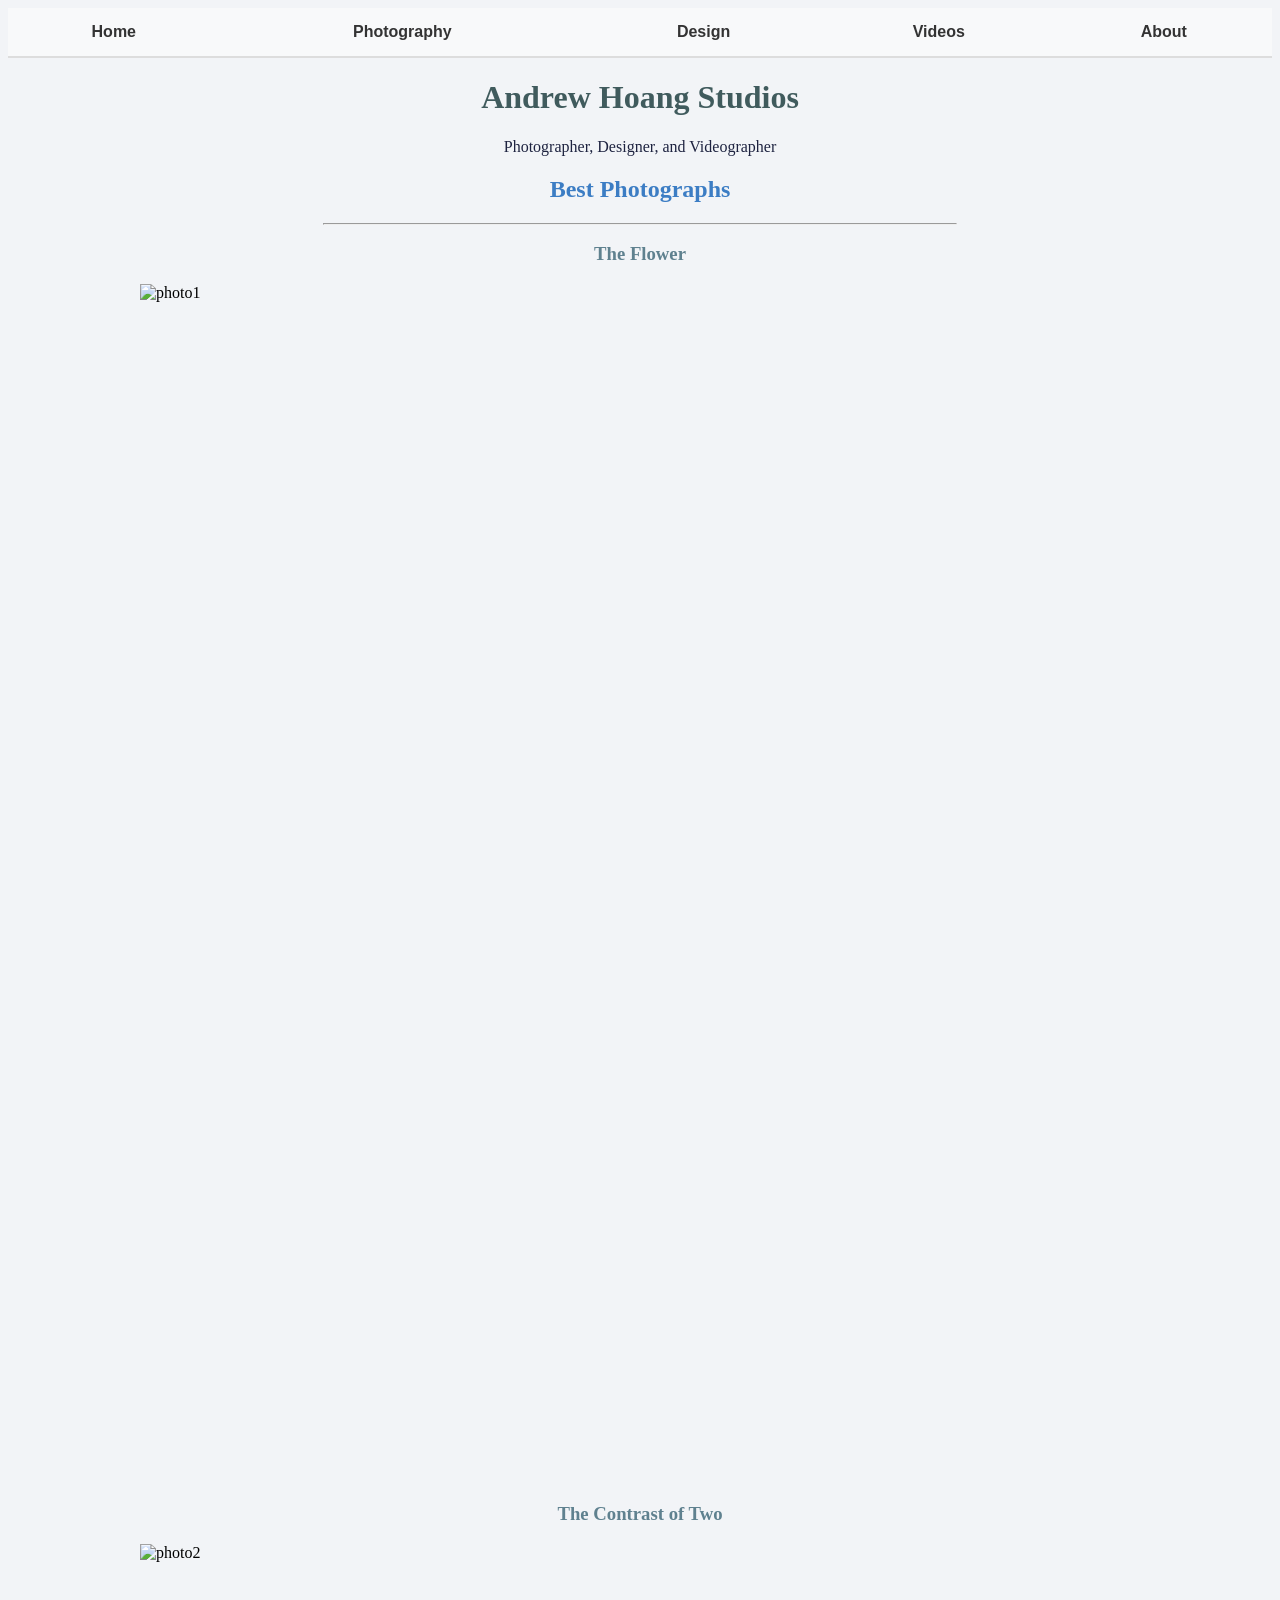
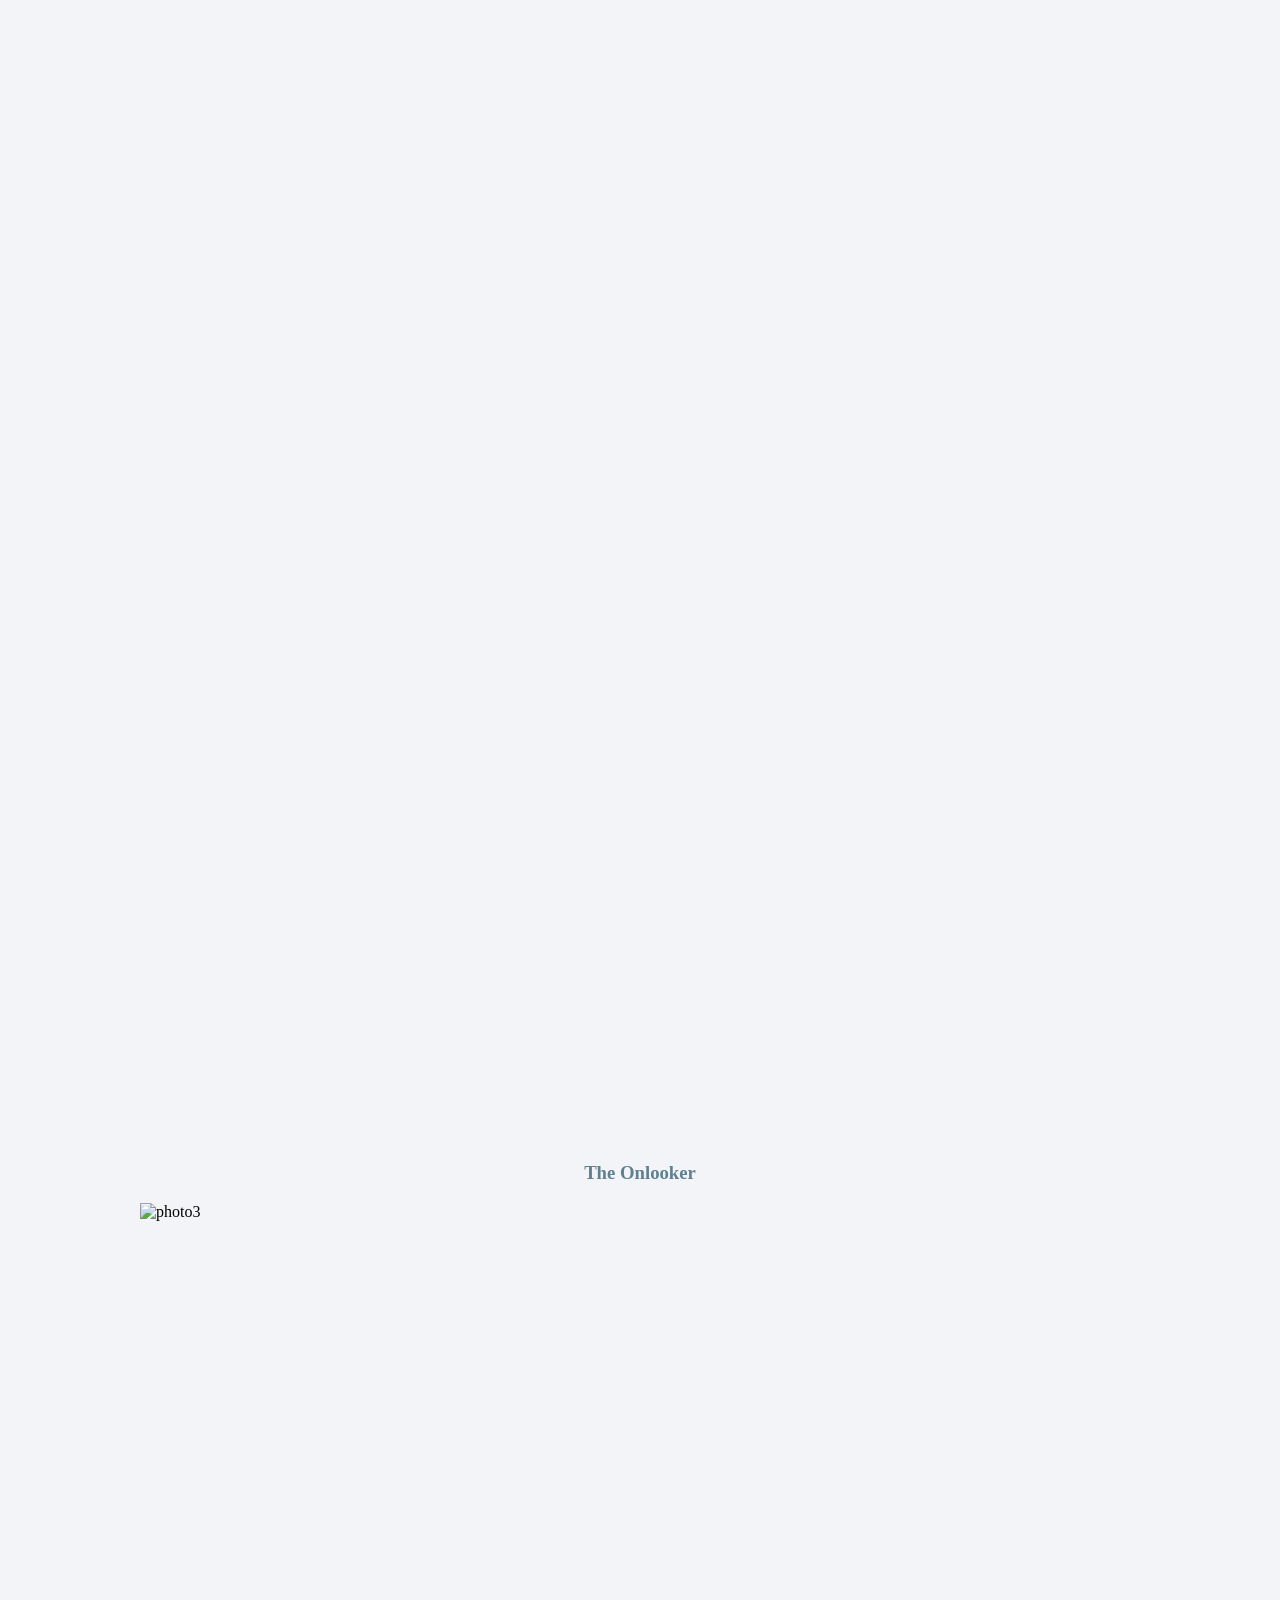
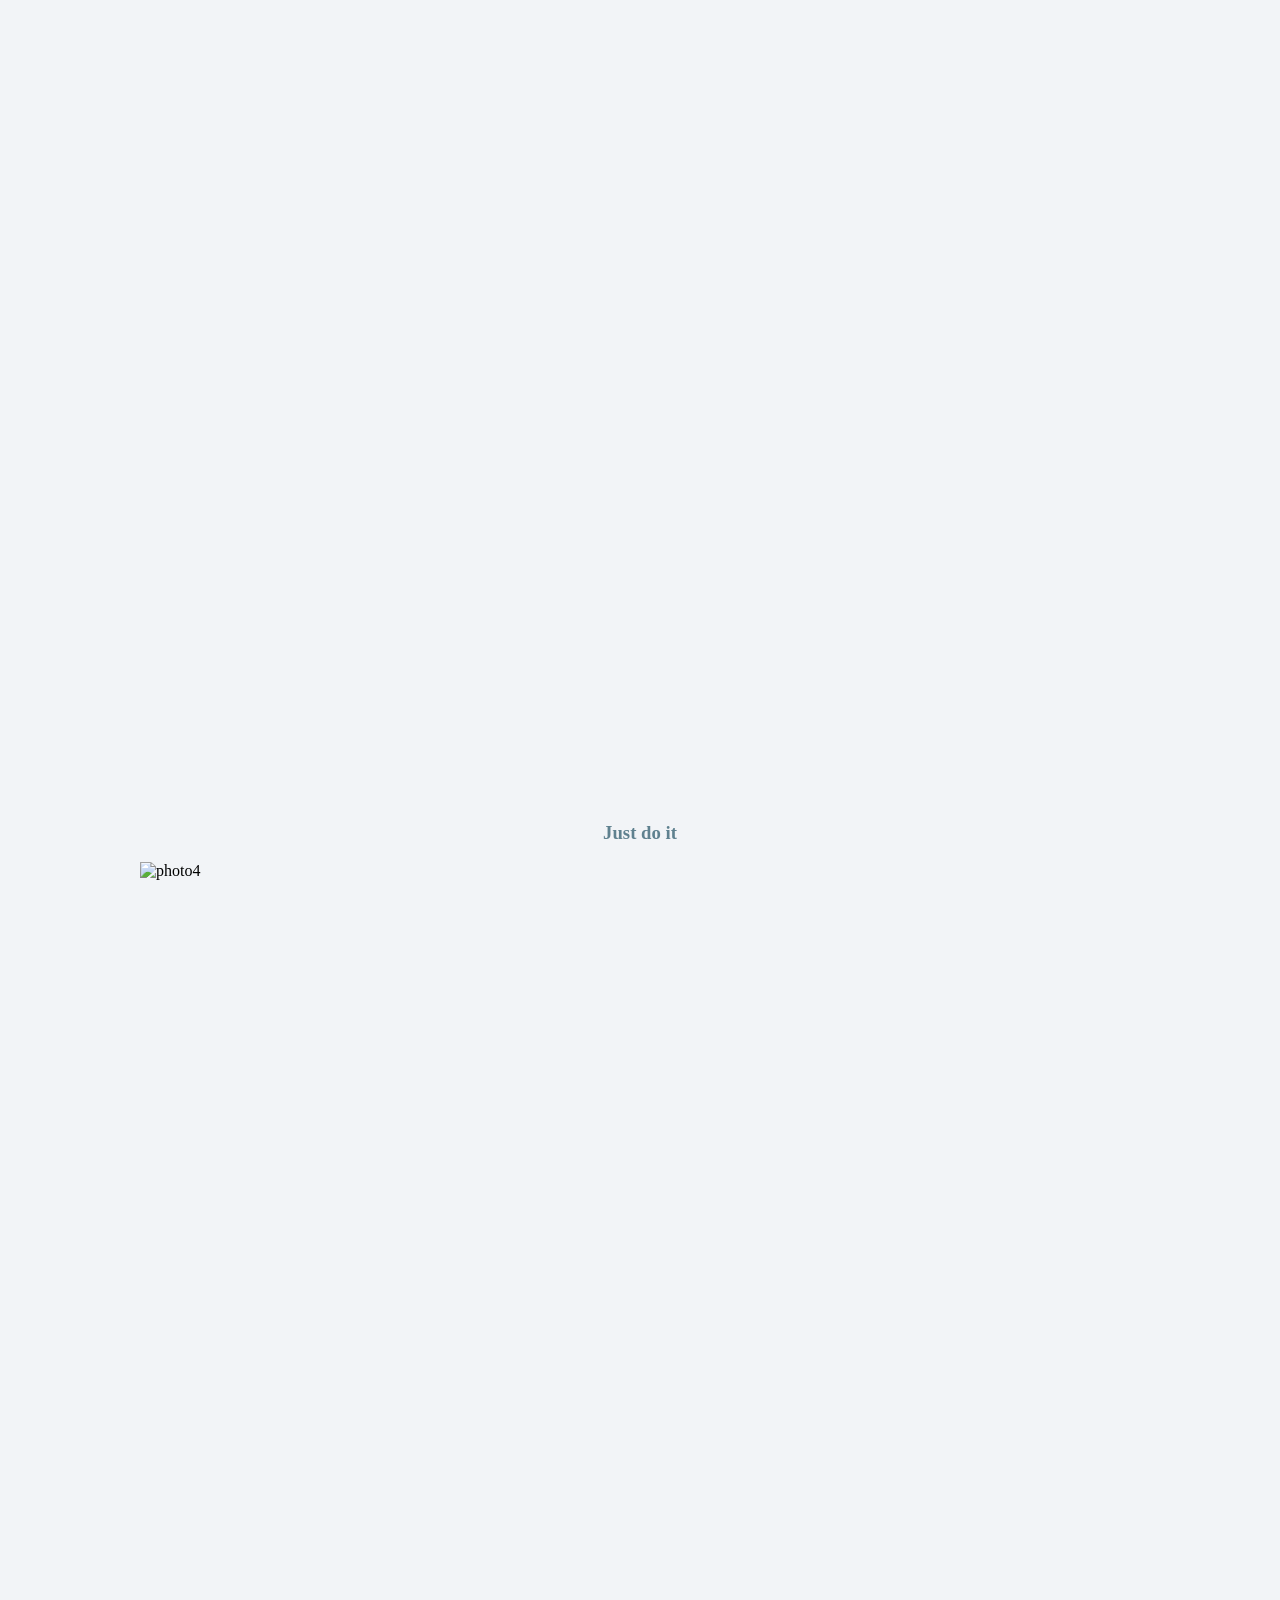
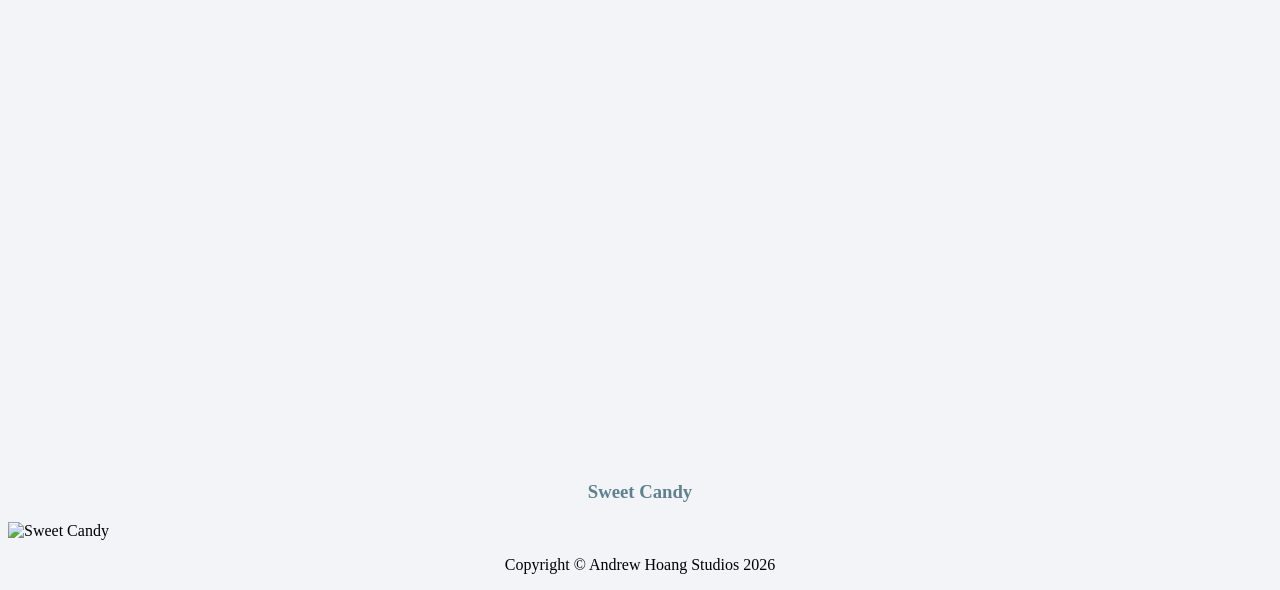
==== photo.html @ a9c6a1a1 "Add files via upload" ====
<!DOCTYPE html>
<html>
<head>
  <link rel="stylesheet" href="styles.css">
</head>
<body>

<table>
  <tr>
    <th><a href="index.html">Home</a></th>
    <th><a href="photo.html">Photography</a></th>
    <th><a href="design.html">Design</a></th>
    <th><a href="video.html">Videos</a></th>
    <th><a href="about.html">About</a></th>
  </tr>
</table>

<h1>Andrew Hoang Studios</h1>
<p>Photographer, Designer, and Videographer</p>
<h2>Best Photographs</h2>

<hr>

<h3>The Flower</h3>
<img src="photo_1.jpeg" alt="photo1" width="1000" height="1200">

<h3>The Contrast of Two</h3>
<img src="photo_2.jpeg" alt="photo2" width="1000" height="1200">

<h3>The Onlooker</h3>
<img src="photo_3.png" alt="photo3" width="1000" height="1200">

<h3>Just do it</h3>
<img src="photo_4.png" alt="photo4" width="1000" height="1200">

<h3>Sweet Candy</h3>
<img src="sweet_candy.png" alt="Sweet Candy" width="1280">

<p class="copyright">Copyright &copy; Andrew Hoang Studios 2026</p>

</body>
</html>
---- styles.css ----
body {
  background-color: #F2F4F7;
}
h1 {
  color: #405B5D;
  text-align: center;
}
h2 {
  color: #3C7DC4;
  text-align: center;
}
h3 {
  color: #5F818F;
  text-align: center;
}
p {
  color: #1E2340;
  text-align: center;
}

figcaption {
  color: #1E2340;
  text-align: center;
  padding-top: 10px;
}
img {
  display: block;
  margin-left: auto;
  margin-right: auto;
}

table {
  width: 100%;
  border-collapse: collapse;
  background-color: #f8f9fa;
  font-family: sans-serif;
}

th {
  padding: 15px;
  border-bottom: 2px solid #ddd;
  text-align: center;
}

th a {
  text-decoration: none;
  color: #333;
  font-weight: bold;
  display: block;
 }

th a:hover {
  color: #007bff;
  text-decoration: underline;
}

video {
  display: block;
  margin-left: auto;
  margin-right: auto;
}

.copyright {
  color: black;
  font-size: 16px;
  font-family: "Times New Roman", Times, serif;
}

hr {
  width: 50%;
  margin-left: auto;
  margin-right: auto;
}

iframe {
    display: block;
    margin-left: auto;
    margin-right: auto;
}
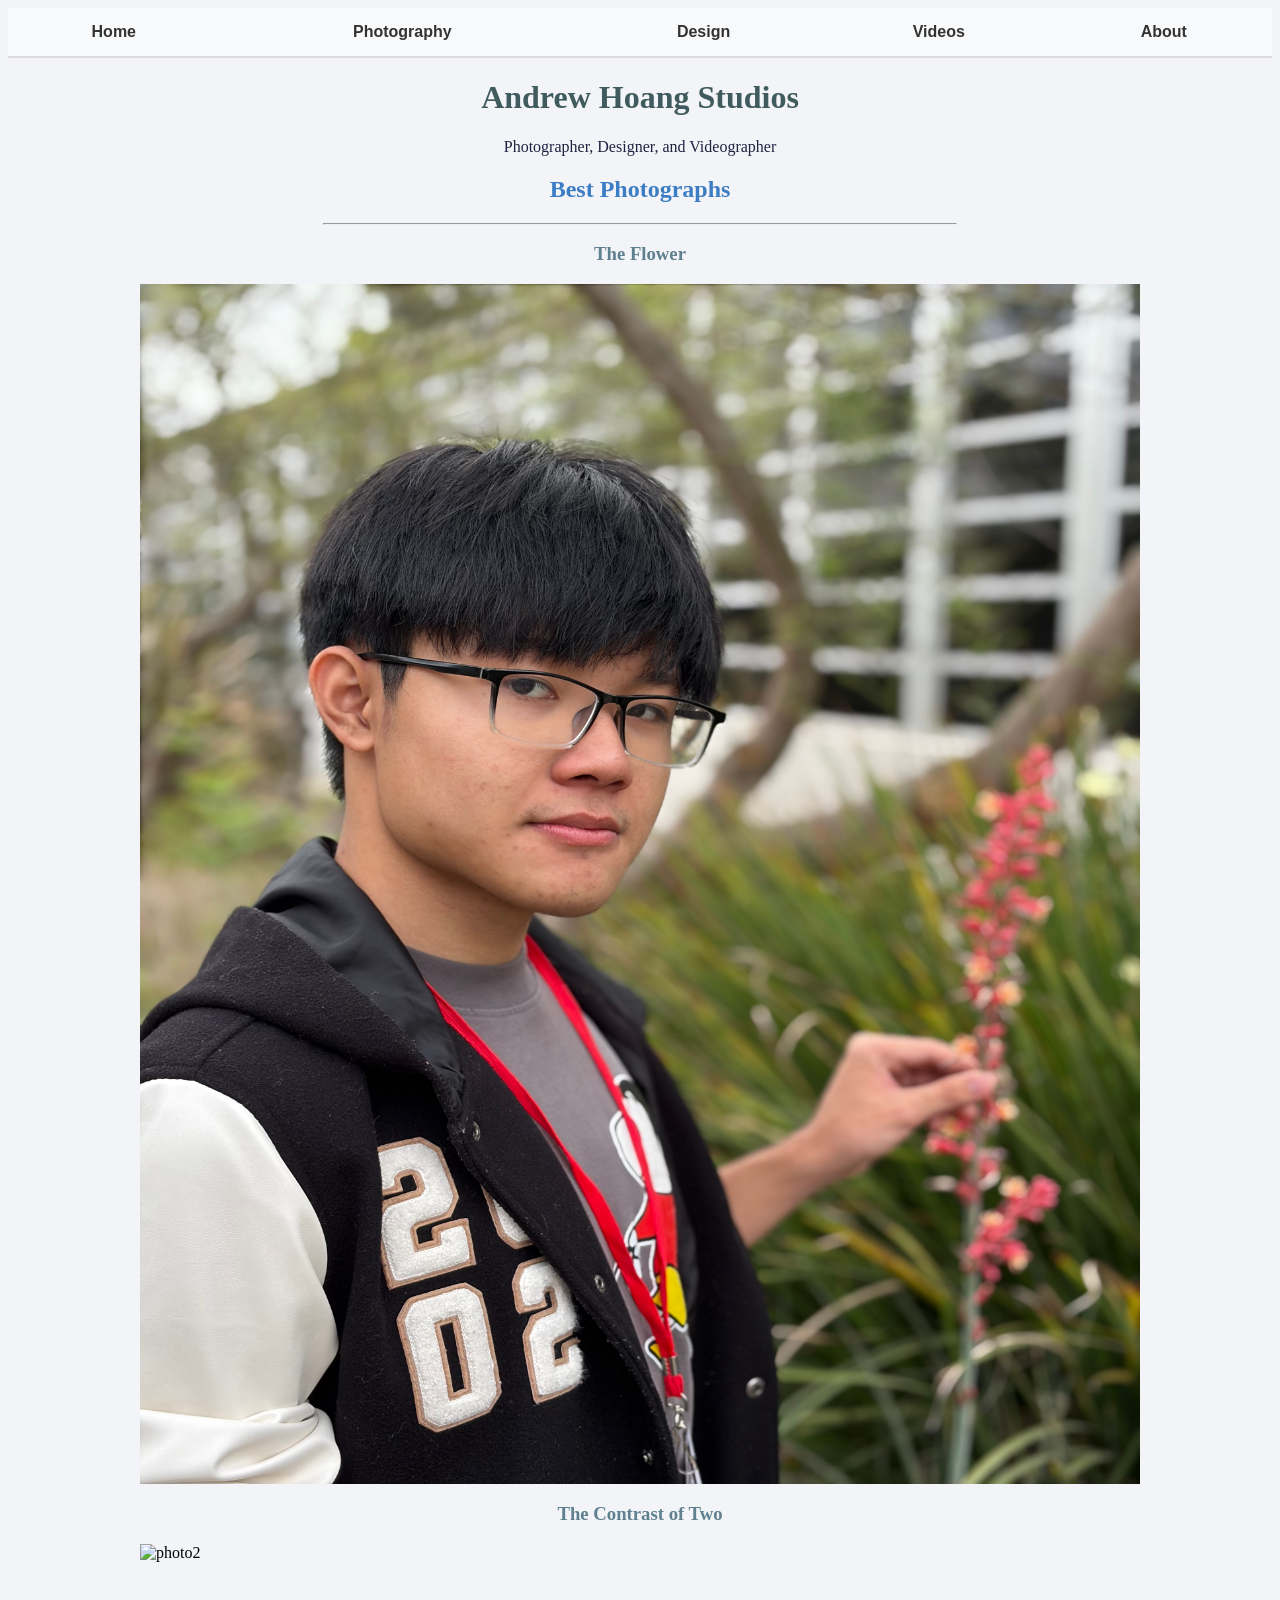
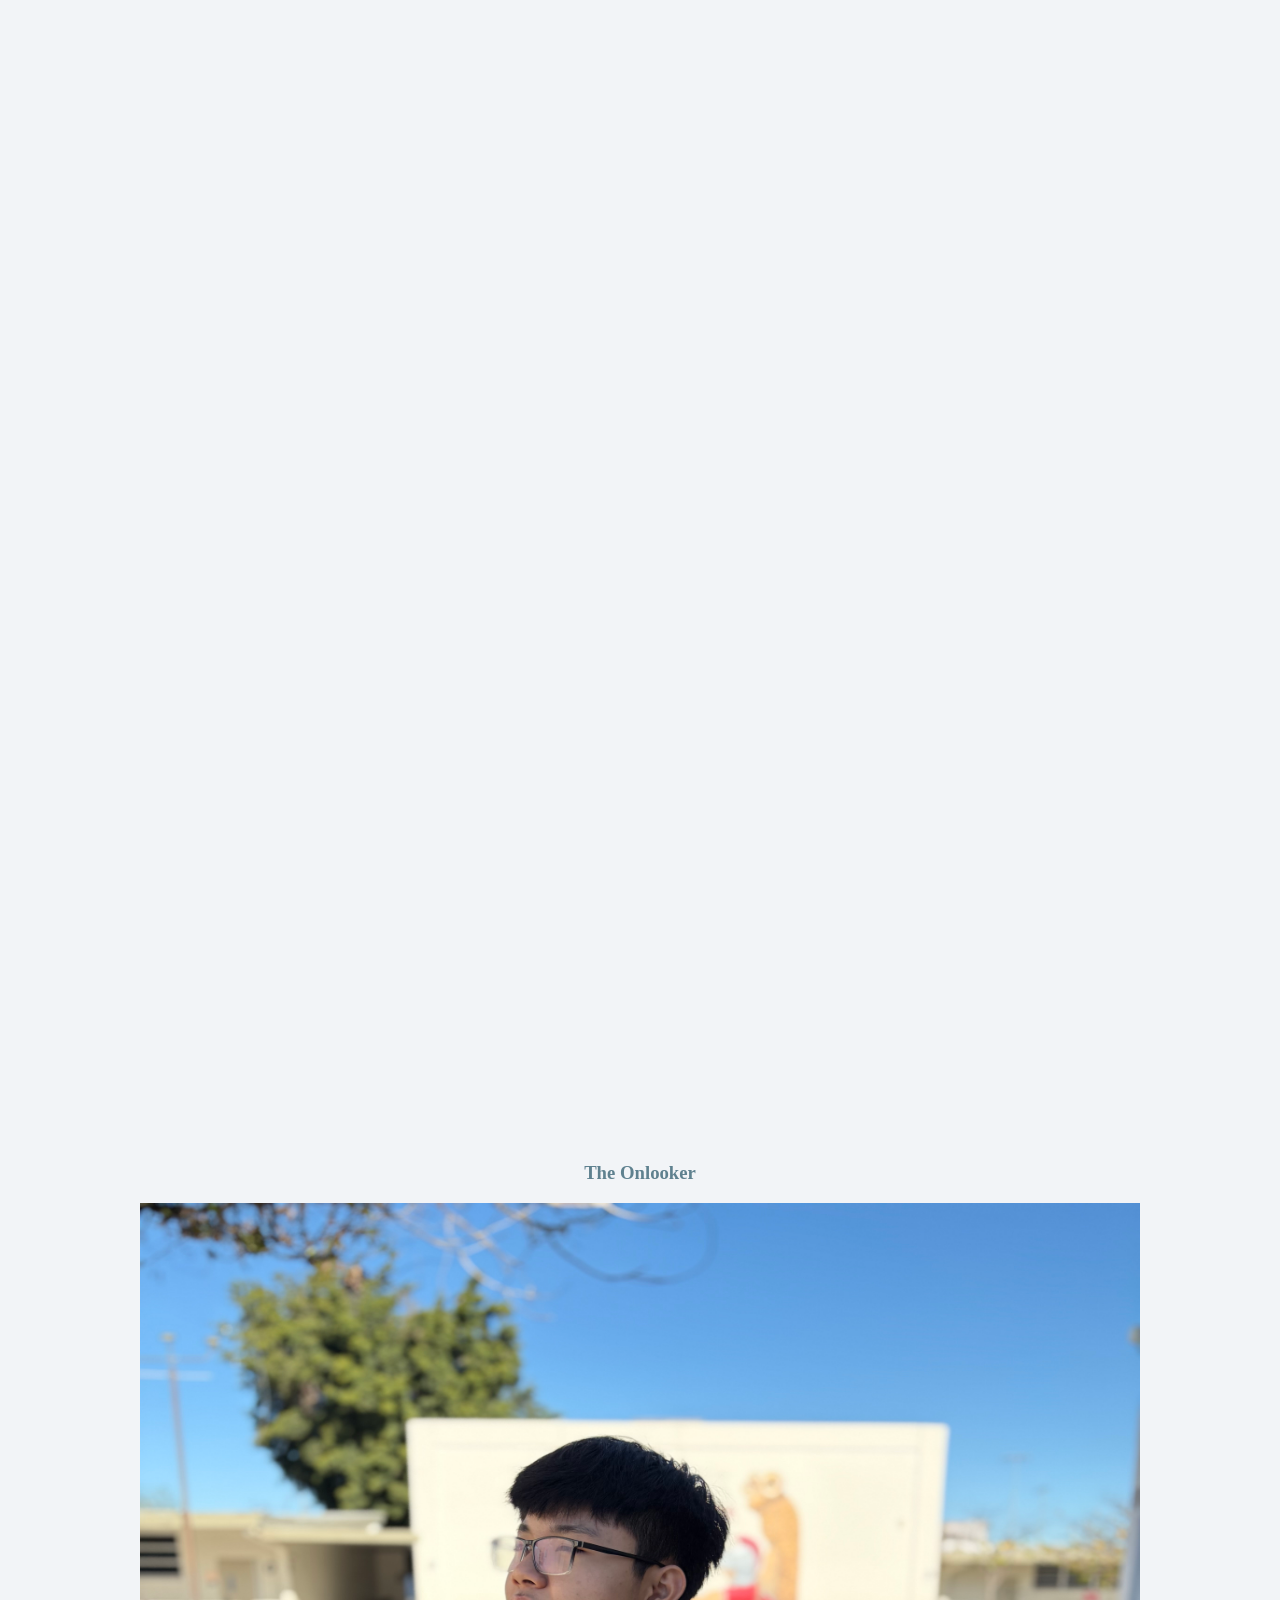
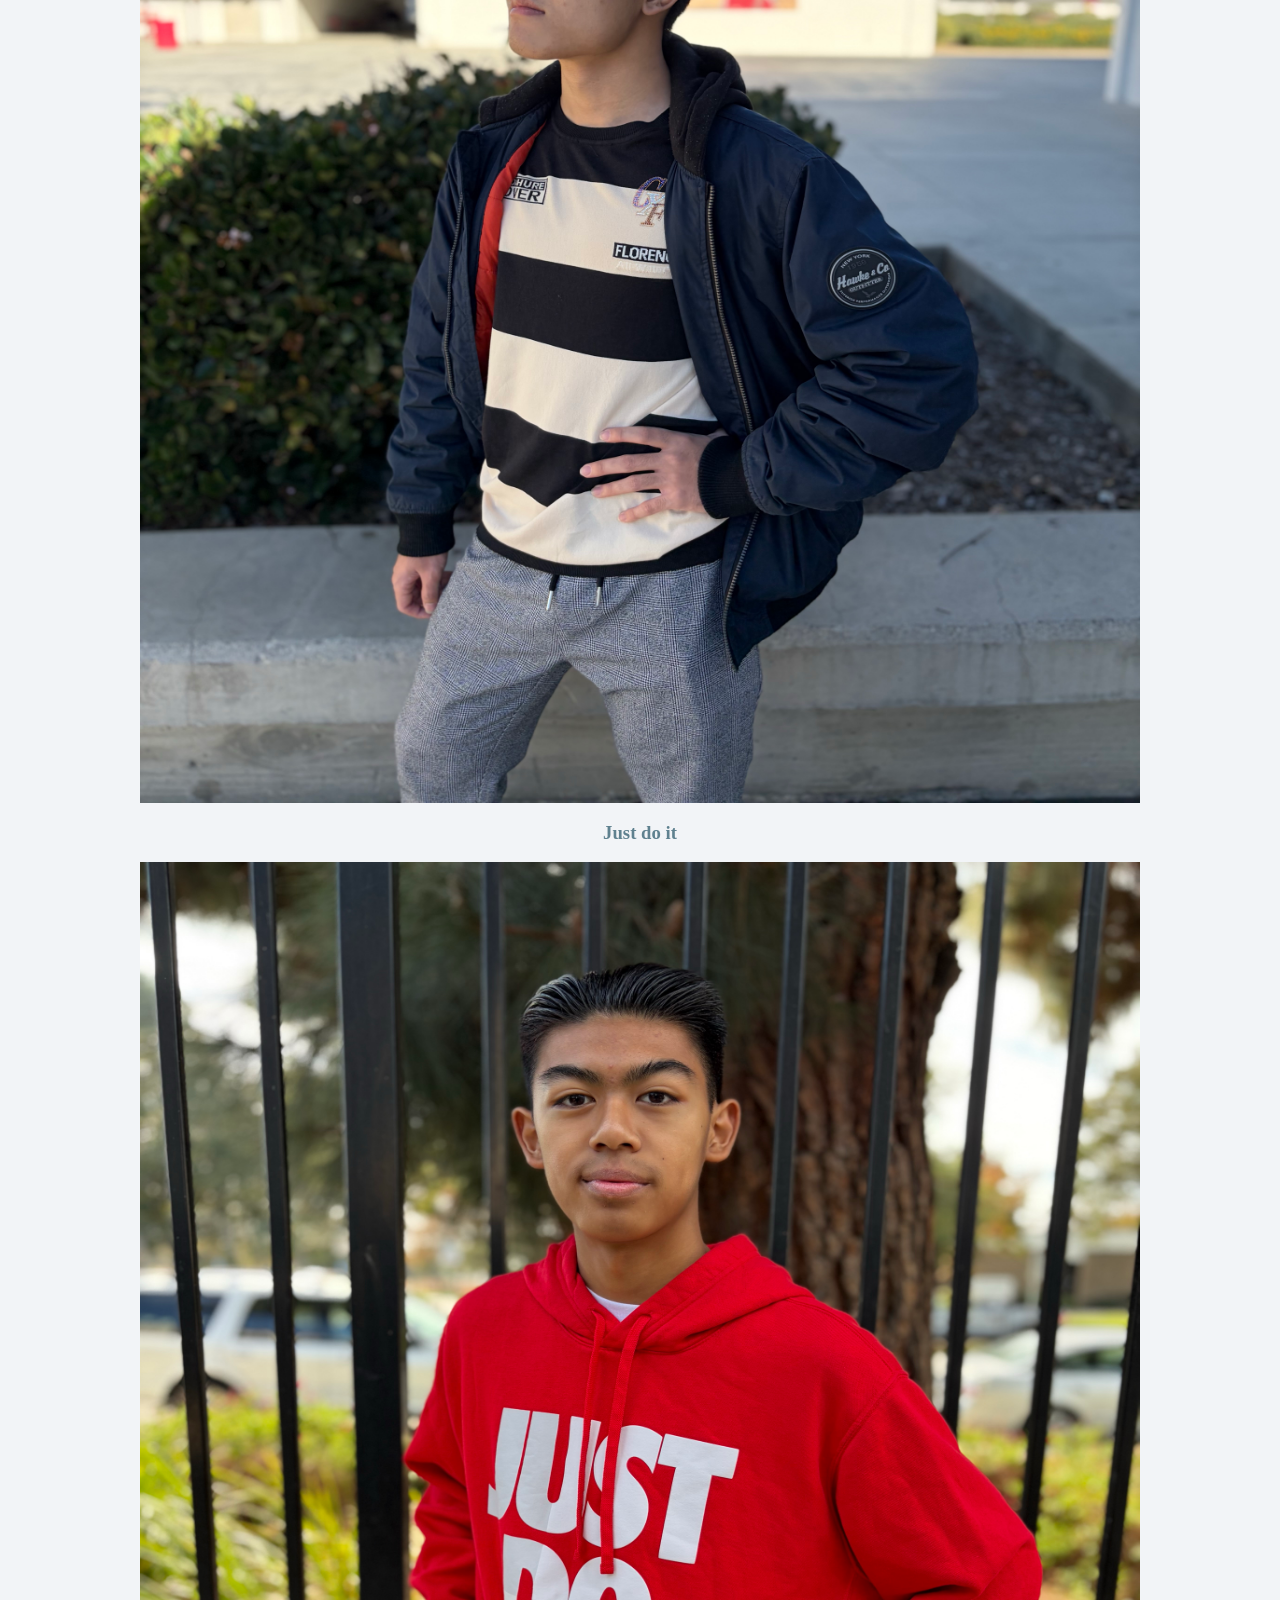
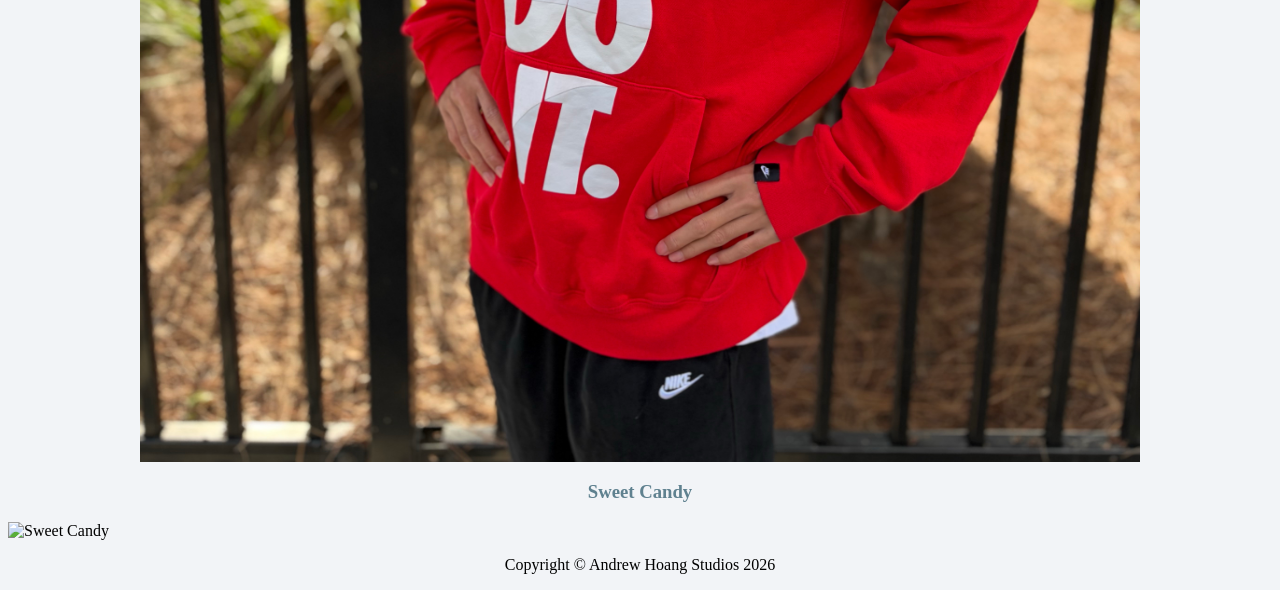
==== commit 9a40fa7c: "Update photo.html" ====
--- a/photo.html
+++ b/photo.html
@@ -28,15 +28,15 @@
 <img src="photo_2.jpeg" alt="photo2" width="1000" height="1200">
 
 <h3>The Onlooker</h3>
-<img src="photo_3.png" alt="photo3" width="1000" height="1200">
+<img src="photo_3.jpeg" alt="photo3" width="1000" height="1200">
 
 <h3>Just do it</h3>
-<img src="photo_4.png" alt="photo4" width="1000" height="1200">
+<img src="photo_4.jpeg" alt="photo4" width="1000" height="1200">
 
 <h3>Sweet Candy</h3>
-<img src="sweet_candy.png" alt="Sweet Candy" width="1280">
+<img src="sweet_candy.jpeg" alt="Sweet Candy" width="1280">
 
 <p class="copyright">Copyright &copy; Andrew Hoang Studios 2026</p>
 
 </body>
-</html>+</html>
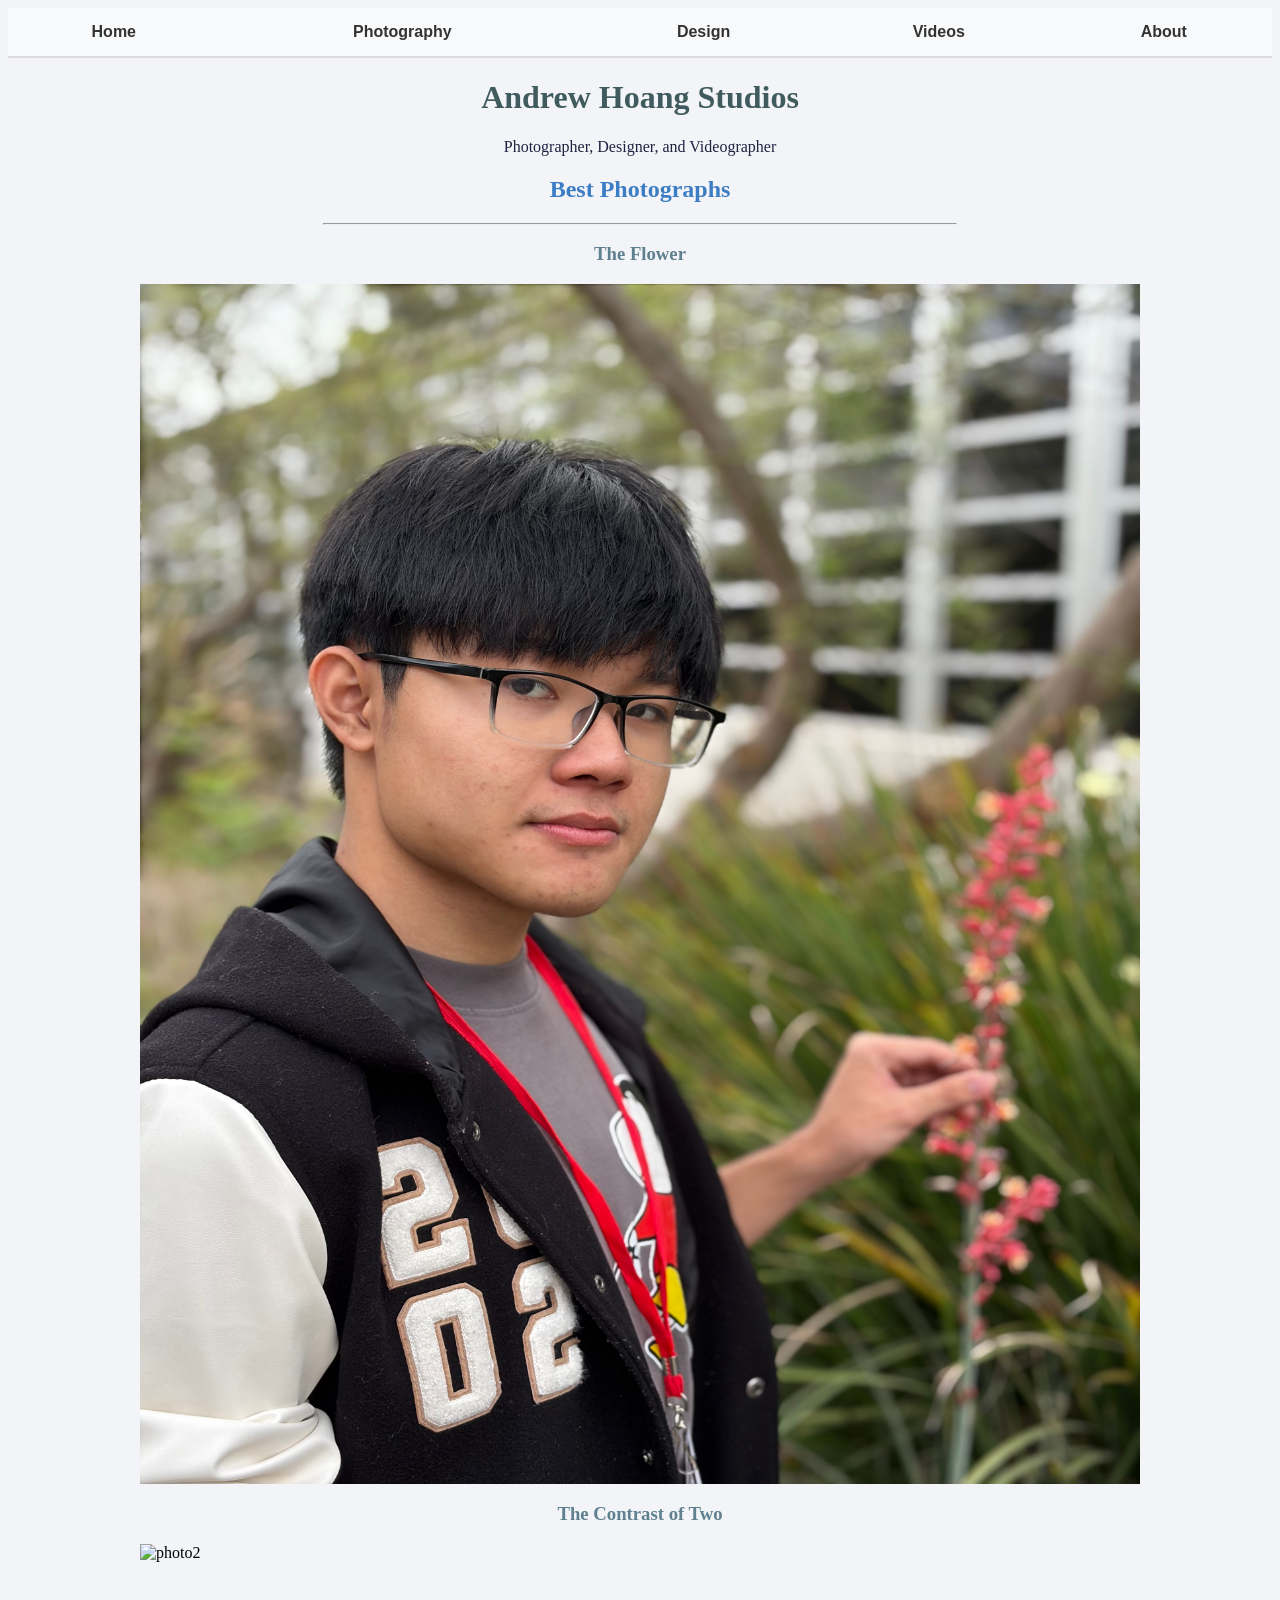
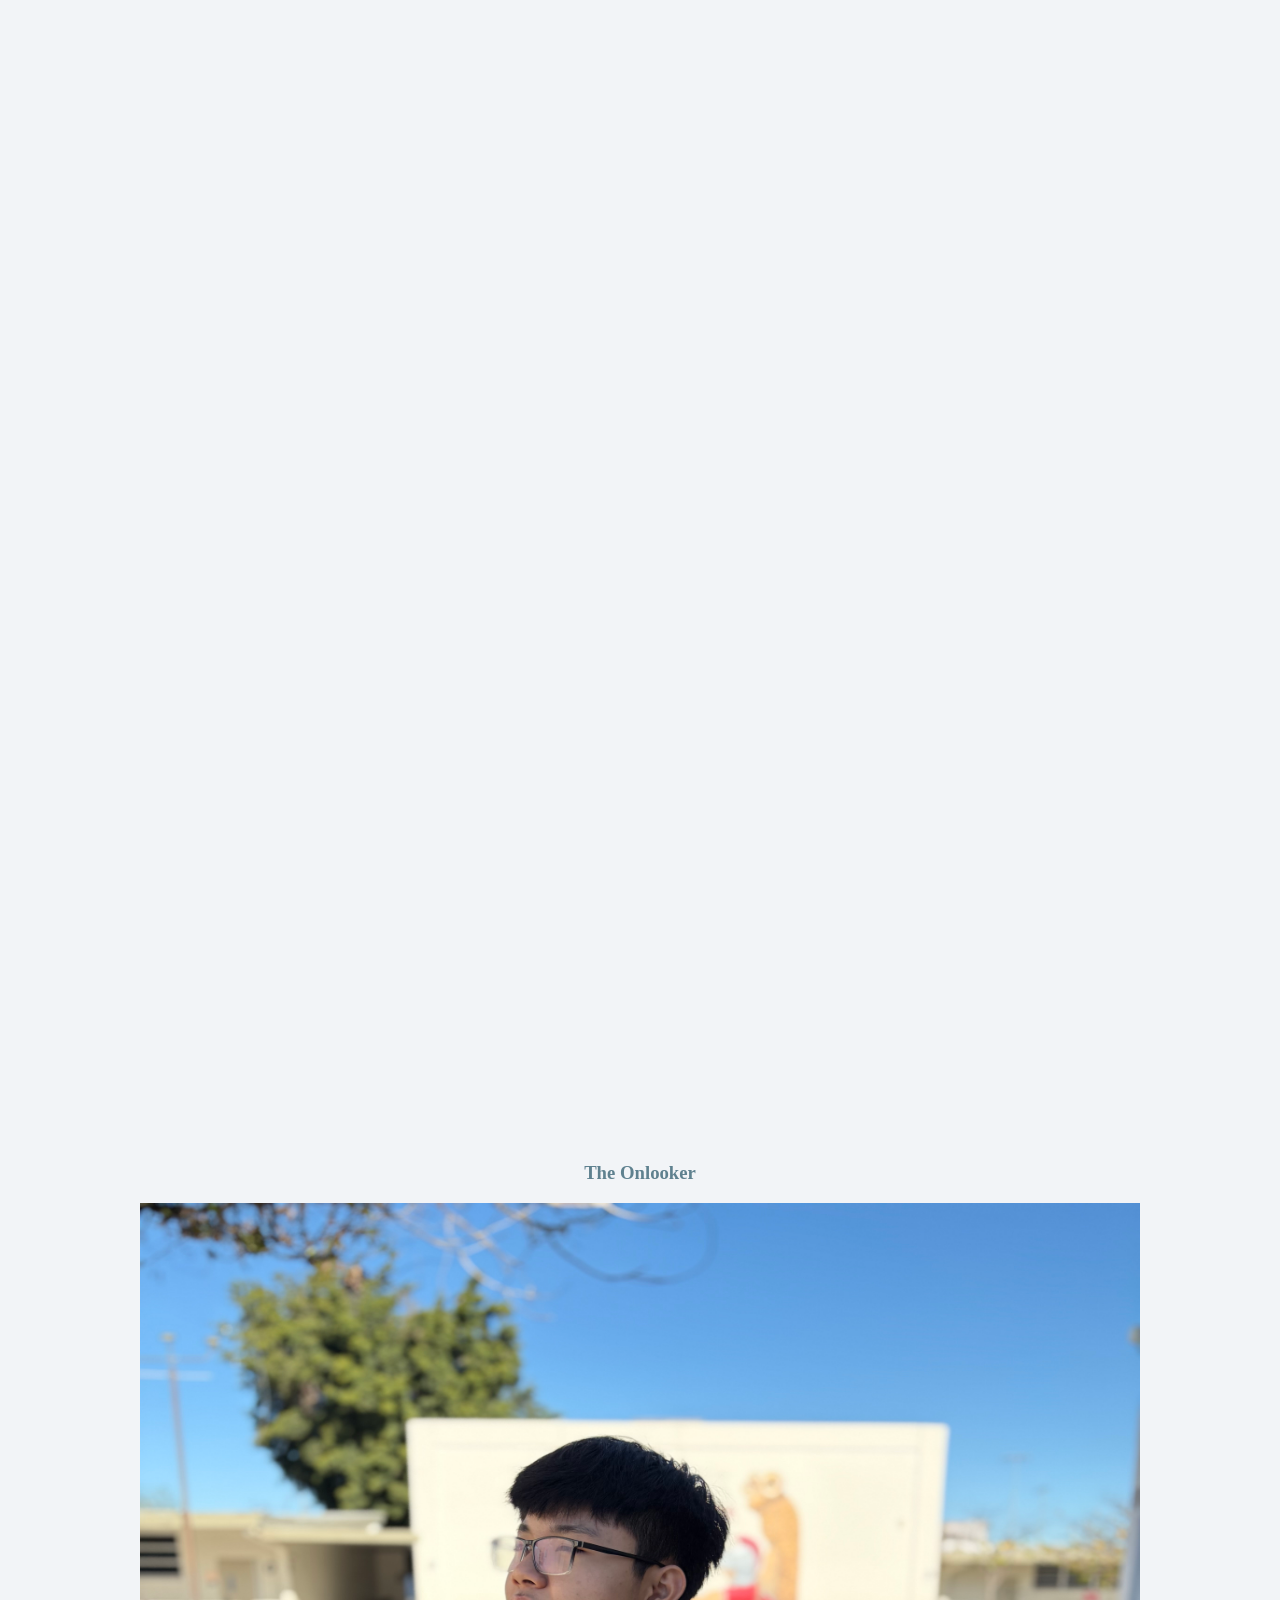
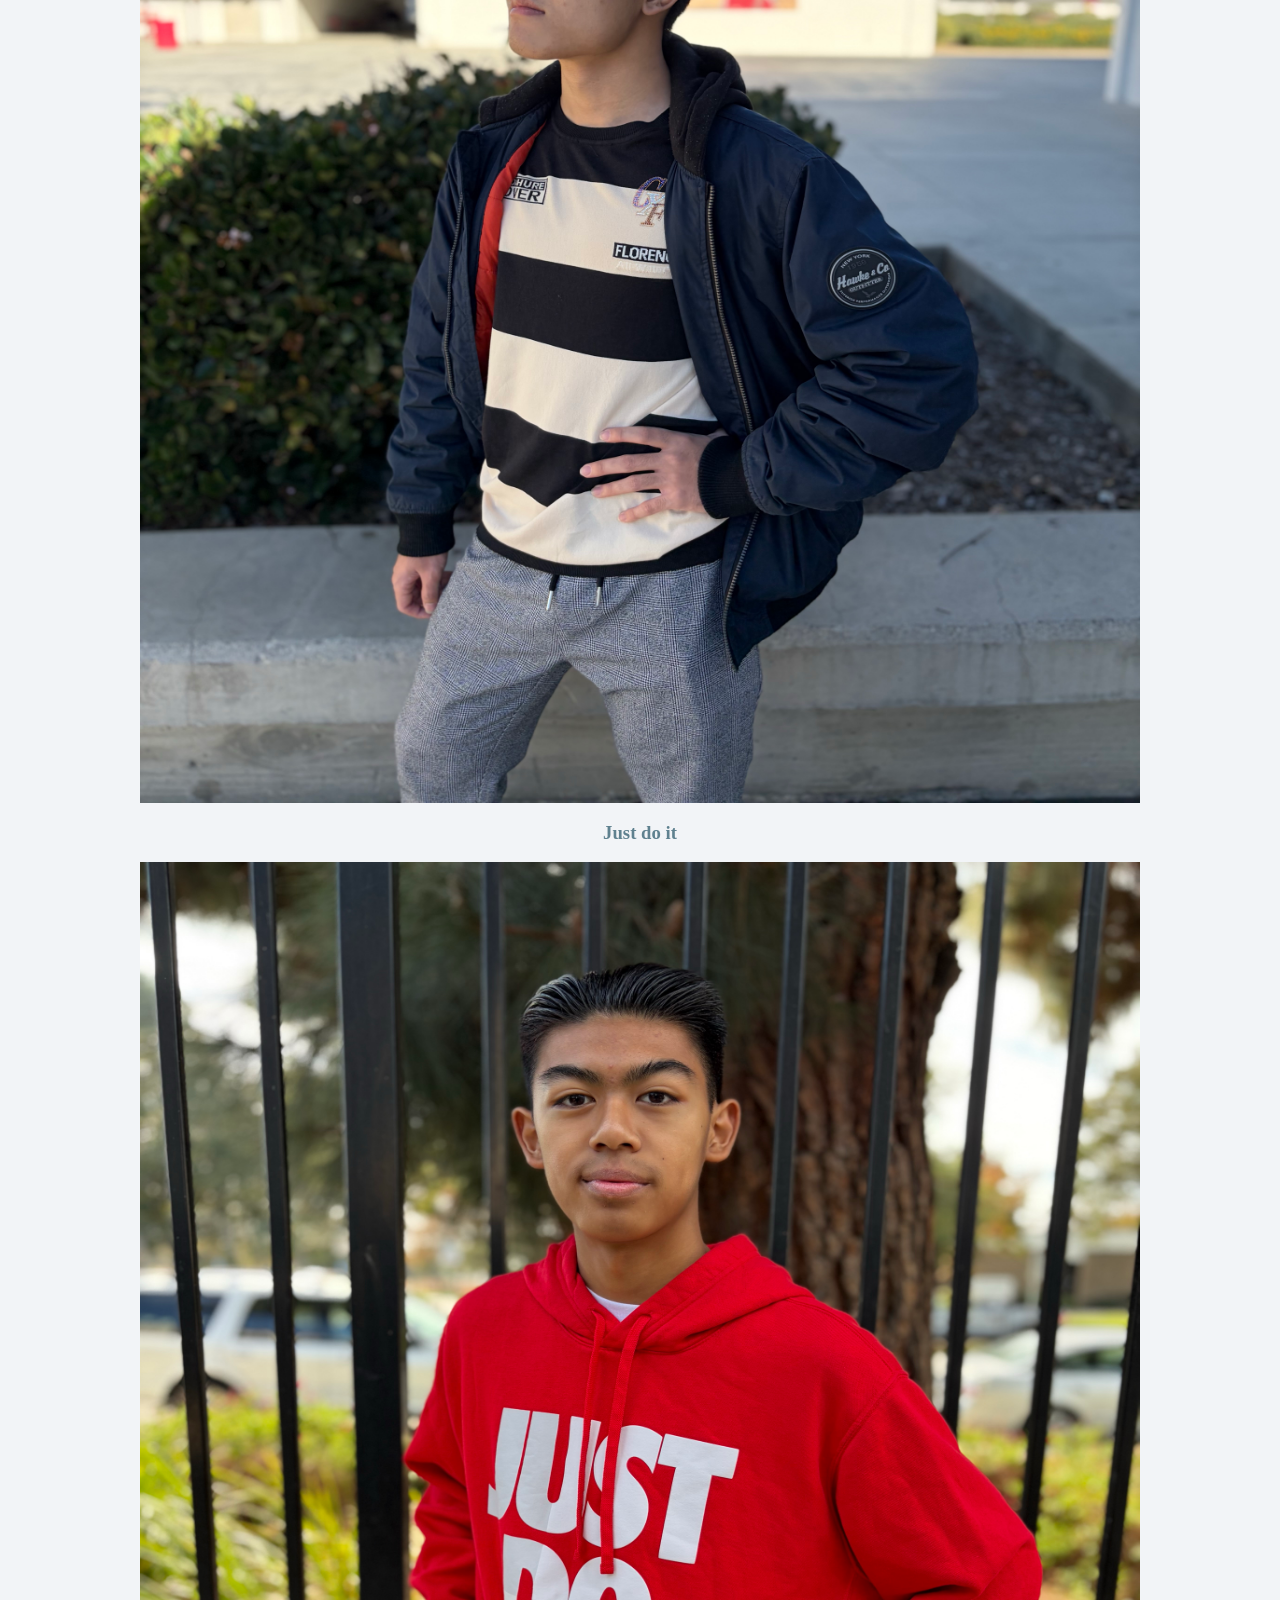
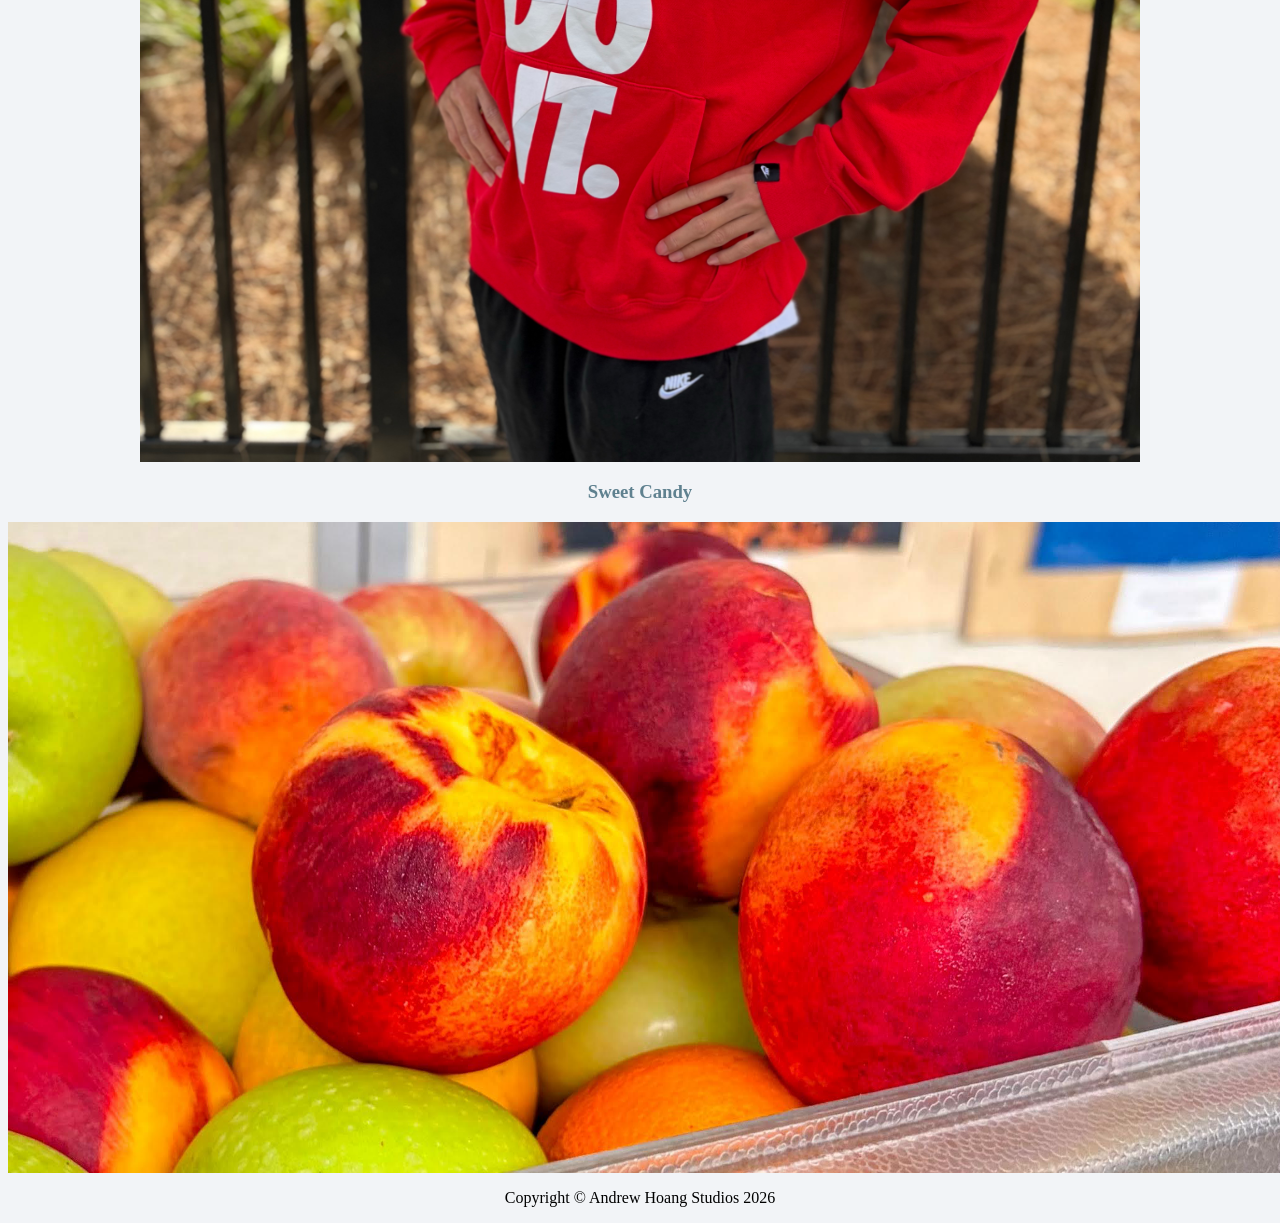
==== commit 486678b9: "Update photo.html" ====
--- a/photo.html
+++ b/photo.html
@@ -34,7 +34,7 @@
 <img src="photo_4.jpeg" alt="photo4" width="1000" height="1200">
 
 <h3>Sweet Candy</h3>
-<img src="sweet_candy.jpeg" alt="Sweet Candy" width="1280">
+<img src="sweet_candy.png" alt="Sweet Candy" width="1280">
 
 <p class="copyright">Copyright &copy; Andrew Hoang Studios 2026</p>
 
